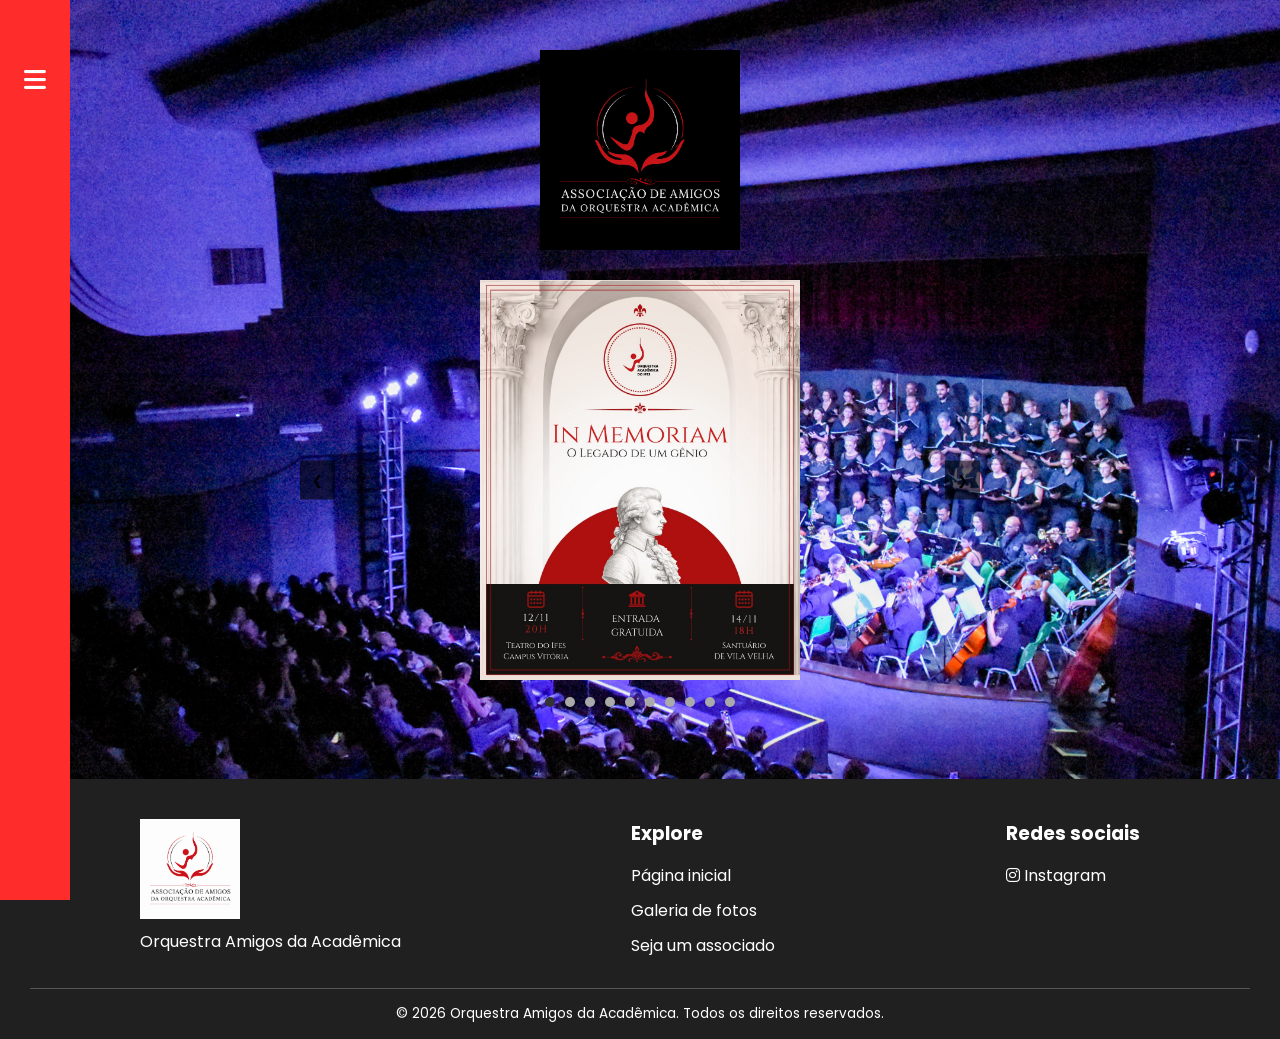
==== index.html @ e2fc2e9f "Update index.html" ====
<!DOCTYPE HTML>

<html>
	<head>
	<meta name="viewport" content="width=device-width, initial-scale=1.0">
    <title>Página principal</title>
    <link rel="stylesheet" href="index_sidebar.css">
	<link rel="stylesheet" href="https://cdnjs.cloudflare.com/ajax/libs/font-awesome/6.5.0/css/all.min.css">
	<link rel="icon" href="logo_branco.jpeg" type="image/jpeg">
	</head>
<body>

	<!-- Carousel of images as background -->
	<div class="background">
	    <img src="orquestra_fundo.jpg" class="active">
	    <img src="orquestra2.jpg">
	    <img src="orquestra3.jpg">
	</div>
	
	
	<!-- SIDEBAR -->
	
	<div class="container">
		
        <aside id="selection-bar">

			<!-- ORCHESTRA LOGO -->
			<div class="selection-bar-header">

				<!-- menu hambúrguer -->
			    <i class="fa-solid fa-bars menu-icon"></i>

				<!--*** logo da associação ***-->
			    <img src="logo_branco.jpeg" class="selection-bar-logo"></img>
					
			</div>

			
            <ul class="selection-bar-nav">
				
                <!-- Sidebar Navigation Link -->
				
				<!-- first option -->
				<li class="selection-bar-item">
					<a href="seja_um_associado.html" class="selection-bar-link">
						<i class="fa-solid fa-bars-staggered"></i>
						<span style="color:black;">Seja um associado!</span>
					</a>
				</li>
				
				<!-- Second option
				<li class="selection-bar-item">
					<a href="galeria.html" class="selection-bar-link">
						<i class="fa-solid fa-bars-staggered"></i>
						<span style="color:black;">Galeria de fotos</span>
					</a>
				</li>
				 -->
				
				<!-- third option -->
				<li class="selection-bar-item">
					<a href="https://www.instagram.com/amigos.academica?mdxt=NXF1NjRubjdqa3ho" class="selection-bar-link">
					    <i class="fa-brands fa-instagram"></i>
					    <span style="color:black;">Siga-nos no Instagram!</span>
					</a>
				</li>
				
				
				
				
            </ul>
        </aside>	
    </div>
	
	<div><img src="logo_preto.jpeg" alt="Logo" class="image"></div>

	<!--
<center>

<select id="cancoes" onchange="carregarCancao()">
	<option value="" disabled selected>Selecione uma opção</optionv></option>
	<option value="cancao_do_paraiso.html">Canção do Paraíso</option>
	<option value="cancao_de_natal.html">Canção de Natal</option>	
</select>
	
</center>


<script>
	function carregarCancao(){
		const select = document.getElementById('cancoes');
		const valor = select.value
		if(valor){
			window.location.href = valor;
		}
	}
</script>
-->
	<!-- NOTÍCIAS -->
	
	<div class="caixa" style="background-color: transparent; margin-top: 30px; text-align: center;">
		<div class="carousel">
		    <button class="prev" style="color: black;" onclick="mudarImagem(-1)">❮</button>
		
		    <img id="imagemCarrossel" src="./requiem_mozart/img1.jpg" alt="Imagem">
		
		    <button class="next" style="color: black;" onclick="mudarImagem(1)">❯</button>
		</div>
		
		<div id="indicadores"></div>
	</div>
		<footer style="color: white;">
		</footer>
	</div>
	<script src="script.js"></script>
	<script src="background.js"></script>
	<footer class="footer">
	    <div class="footer-content">
	
	        <div class="footer-section">
	            <img src="logo_branco.jpeg" alt="Logo da orquestra">
	            <p>Orquestra Amigos da Acadêmica</p>
	        </div>
	
	        <div class="footer-section">
	            <h3>Explore</h3>
	            <a href="index.html">Página inicial</a>
	            <a href="galeria.html">Galeria de fotos</a>
	            <a href="seja_um_associado.html">Seja um associado</a>
	        </div>
	
	        <div class="footer-section">
	            <h3>Redes sociais</h3>
	            <a href="https://www.instagram.com/amigos.academica/">
	                <i class="fa-brands fa-instagram"></i> Instagram
	            </a>
	        </div>
	
	    </div>
	
	    <div class="footer-bottom">
	        <p>&copy; 2026 Orquestra Amigos da Acadêmica. Todos os direitos reservados.</p>
	    </div>
	</footer>
	
</body>
</html>
---- index_sidebar.css ----
@import url('https://fonts.googleapis.com/css2?family=Poppins:wght@400;600&display=swap');

*,
::after,
::before {
    box-sizing: border-box;
    padding: 0;
    margin: 0;
}

a {
    text-decoration: none;
}

li {
    list-style: none;
}

body {
    font-family: 'Poppins', fantasy;
    text-align: left;
	
}

.container {
    display: flex;
}

.botoes {
    display: flex;
    justify-content: center;
    align-items: center;
    gap: 20px;
	padding-top: 20px;
}

@media (max-width: 768px) {
    .botoes {
        flex-direction: column;
        padding-top: 50px;
		padding-bottom: 50px;
        justify-content: flex-start;
    }

	.image {
		padding_left: 80px;
	}
}

.image {
	text-align: center;
	width: 200px;
	height: auto;
	padding-top: 50px;
	display: flex;
	justify-content: center;
	margin: auto;
	display: block;
}

.botao {
    width: 200px;
    height: 120px;
    padding: 0;
    border: none;
    background: transparent;
    cursor: pointer;
    transition: transform 0.3s ease;
}

.botao img {
    width: 100%;
    height: 100%;
    object-fit: contain;
    display: block;
}

.botao:hover {
    transform: scale(1.15);
}

.hero {
    background: url("imagem.jpg") center/cover no-repeat;
    position: relative;
    height: 250px;
    display: flex;
    align-items: flex-start;
    justify-content: center;
}

.titulo {
    position: absolute;
    top: 20px;
    left: 50%;
    transform: translateX(-50%);

    width: calc(100% - 40px);
    max-width: 1000px;

    background: rgba(0, 0, 0, 0.6);
    padding: 15px 20px;
    border-radius: 10px;

    color: white;
    font-size: clamp(1.5rem, 5vw, 3rem);
    text-align: center;
    font-family: Helvetica, sans-serif;
}
	
.titulo h1 {
	  font-size: clamp(1.5rem, 5vw, 3rem);
	  color: white;
}

.main {
    min-height: 100vh;
    width: 100%;
    overflow: hidden;
    transition: all 0.35s ease-in-out;
}

.toggle-btn {
    margin-top: 50px;
    font-size: 1.5rem;
    cursor: pointer;
    color: #FFF;
    padding: 20px;
    width: max-content;
}

.caixa .conteudo {
  flex: 1;
  padding: 20px;
	color: black;
}

#selection-bar {
    position: fixed;
    top: 0;
    left: 0;
    z-index: 1000;

    display: flex;
    flex-direction: column;

    background-color: #ff2c2c;
    width: 70px;
    min-width: 70px;
    height: 100vh;

    overflow: hidden;
    transition: width 0.3s ease;

    @media (max-width: 768px) {
        position: sticky;
        top: 0;
        left: 0;

        width: 100%;
        min-width: 100%;
        height: 60px;

        transition: height 0.3s ease;
    }
}

#selection-bar:hover {
    width: 300px;
    background-color: #ffffff;

    @media (max-width: 768px) {
        width: 100%;
        height: 300px;
    }
}

/* Estado fechado (padrão) */
.selection-bar-link {
    display: flex;
    align-items: center;
    justify-content: center; /* 👈 centraliza ícone */
    padding: 12px;
    gap: 10px; /* 👈 ESSENCIAL */
}

.selection-bar-link:hover {
    background-color: rgba(255,255,255,0.2);
    border-radius: 8px;
}

#selection-bar:hover .selection-bar-link {
    justify-content: flex-start; /* 👈 joga pra esquerda */
    padding-left: 16px;
}

.selection-bar-link span {
    opacity: 0;
    white-space: nowrap;
    transition: opacity 0.2s ease;
}

.selection-bar-link i {
    min-width: 24px;
    text-align: center;
}

#selection-bar:hover .selection-bar-link span {
    opacity: 1;
}

.selection-bar-logo {
    width: 120px;
    opacity: 0;
    transform: scale(0.8);
    transition: all 0.3s ease
}

#selection-bar:hover .selection-bar-logo {
    opacity: 1;
    transform: scale(1);
}

.selection-bar-header {
    display: flex;
    justify-content: center;
    align-items: center;
    gap: 15px;
    padding: 20px 10px;
    min-height: 60px;

	@media (max-width: 768px) {
		justify-content: flex-start;
	    padding: 15px 20px;
	}
}

.menu-icon {
	position: absolute;
    font-size: 25px;
    color: white;
    cursor: pointer;
    flex-shrink: 0;
	opacity: 1;
    transition: opacity 0.2s ease;

	@media (max-width: 768px) {
        left: 20px;
        top: 50%;
        transform: translateY(-50%);
	}
}

#selection-bar:hover .menu-icon {
	opacity: 0;
}

.caixa .photo_container {
  max-width: 640px;
  width: 100%;
  height: auto;
}

.caixa .photo_container > * {
  flex: 1;
}

.overlay { /* blurring the home page title */
  position: absolute;
  inset: 0;
  backdrop-filter: blur(5px);
  background: rgba(0,0,0,0.3);
}

.background {
    position: fixed;
    width: 100%;
    height: 100vh;
    z-index: -1;
	pointer-events: none;
}

.background_noticias {
    position: fixed;
    width: 100%;
    height: 100vh;
    z-index: -1;
	pointer-events: none;
}

.background img {
    position: absolute;
    width: 100%;
    height: 100%;
    object-fit: cover;
    opacity: 0;
    transition: opacity 1.5s;
}

.background_noticias img {
    position: absolute;
    width: 100%;
    height: 100%;
    object-fit: cover;
    opacity: 0;
    transition: opacity 1.5s;
}

.background img.active {
    opacity: 1;
}

.background_noticias img.active {
    opacity: 1;
}

.galeria {
  display: grid;
  grid-template-columns: repeat(3, 1fr);
  gap: 20px;
}

.galeria img {
    width: 100%;
    height: 200px;
    object-fit: cover;
    border-radius: 8px;
}

.carousel {
    position: relative;
    max-width: 700px;
    margin: auto;
    overflow: hidden;
}

.carousel img {
    width: 100%;
    height: 400px;
    object-fit: contain;
    display: block;
}

.carousel button {
    position: absolute;
    top: 50%;
    transform: translateY(-50%);
    background: rgba(0,0,0,0.6);
    color: white;
    border: none;
    padding: 12px;
    cursor: pointer;
    z-index: 2;
}

.prev { left: 10px; }
.next { right: 10px; }

#indicadores {
    text-align: center;
    margin: 12px;
}

.ponto {
    display: inline-block;
    width: 10px;
    height: 10px;
    background: #aaa;
    border-radius: 50%;
    margin: 5px;
    cursor: pointer;
}

.ponto.ativo {
    background: #333;
}

.video-container {
    width: 100%;
    max-width: 700px;
    aspect-ratio: 16 / 9;
    margin: 20px auto;
}

.video-container iframe {
    width: 100%;
    height: 100%;
    border: none;
}

.footer {
    width: 100%;
    background-color: #202020;
    color: white;
    padding: 40px 30px 15px;
    margin-top: 60px;
}

.footer-content {
    display: flex;
    justify-content: space-around;
    align-items: flex-start;
    flex-wrap: wrap;
    gap: 30px;
    max-width: 1200px;
    margin: auto;
}

.footer-section {
    display: flex;
    flex-direction: column;
    gap: 10px;
}

.footer-section img {
    width: 100px;
    object-fit: contain;
}

.footer-section h3 {
    margin-bottom: 5px;
}

.footer-section a {
    color: white;
    transition: color 0.2s ease;
}

.footer-section a:hover {
    color: #ff2c2c;
}

.footer-bottom {
    text-align: center;
    border-top: 1px solid #555;
    margin-top: 30px;
    padding-top: 15px;
    font-size: 0.85rem;
}

@media (max-width: 768px) {
    .footer-content {
        flex-direction: column;
        align-items: center;
        text-align: center;
    }
}
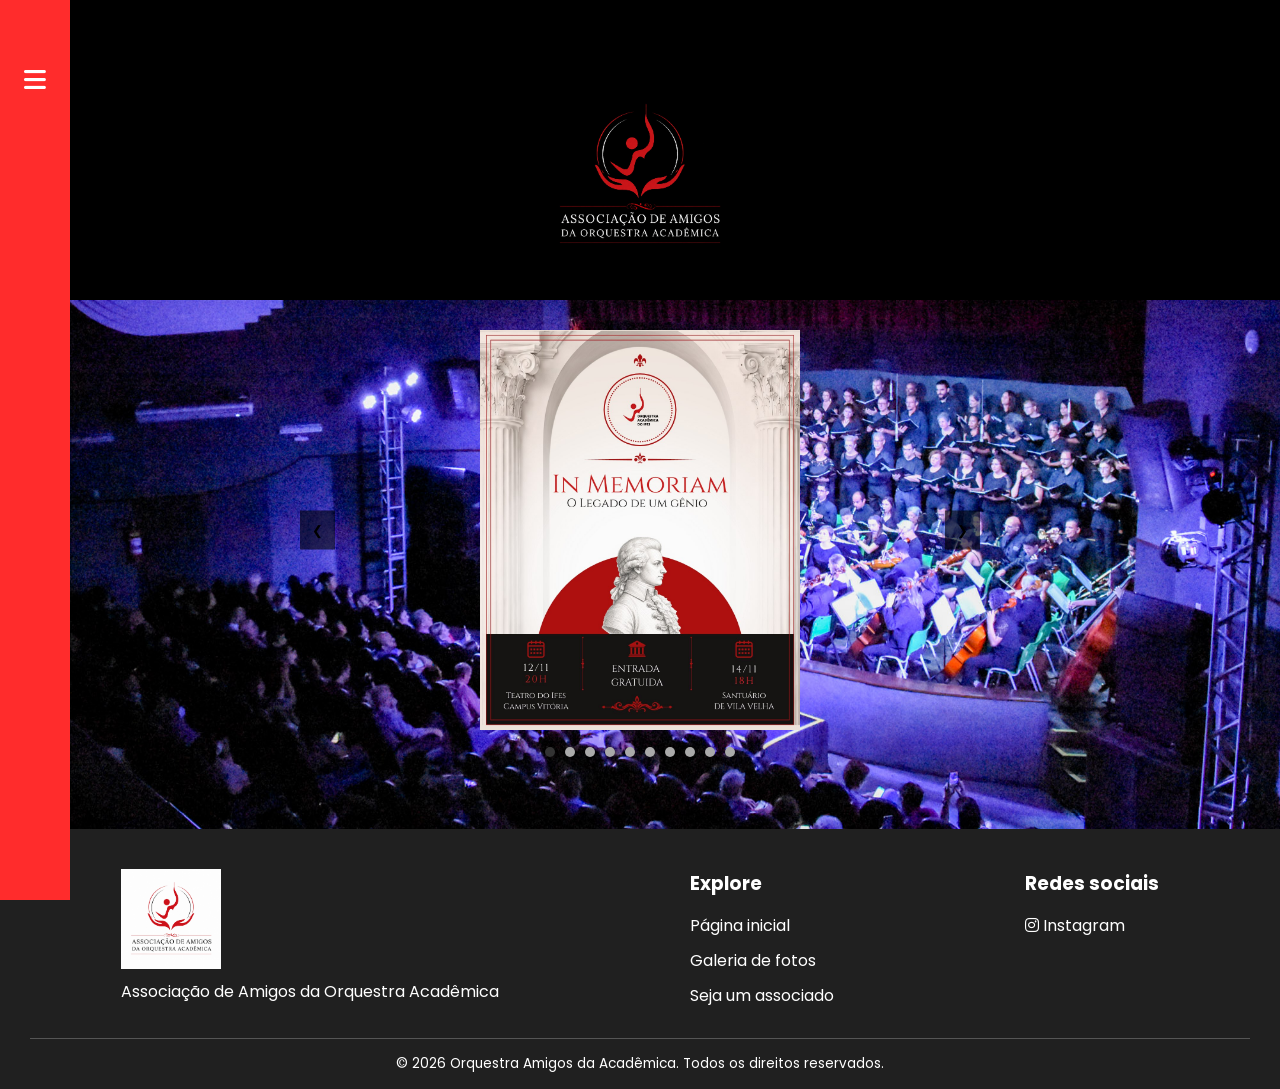
==== commit 26dee4eb: "Update index.html" ====
--- a/index.html
+++ b/index.html
@@ -72,7 +72,7 @@
         </aside>	
     </div>
 	
-	<div><img src="logo_preto.jpeg" alt="Logo" class="image"></div>
+	<div class="faixa-preta"><img src="logo_preto.jpeg" alt="Logo" class="image"></div>
 
 	<!--
 <center>
@@ -109,17 +109,17 @@
 		
 		<div id="indicadores"></div>
 	</div>
-		<footer style="color: white;">
-		</footer>
 	</div>
 	<script src="script.js"></script>
 	<script src="background.js"></script>
+
+	<!--**FOOTER**-->
 	<footer class="footer">
 	    <div class="footer-content">
 	
 	        <div class="footer-section">
 	            <img src="logo_branco.jpeg" alt="Logo da orquestra">
-	            <p>Orquestra Amigos da Acadêmica</p>
+	            <p>Associação de Amigos da Orquestra Acadêmica</p>
 	        </div>
 	
 	        <div class="footer-section">
--- a/index_sidebar.css
+++ b/index_sidebar.css
@@ -444,3 +444,12 @@
         text-align: center;
     }
 }
+
+.faixa-preta {
+    width: 100vw;
+    margin-left: calc(50% - 50vw);
+    background-color: black;
+    color: white;
+    padding: 25px;
+    text-align: center;
+}
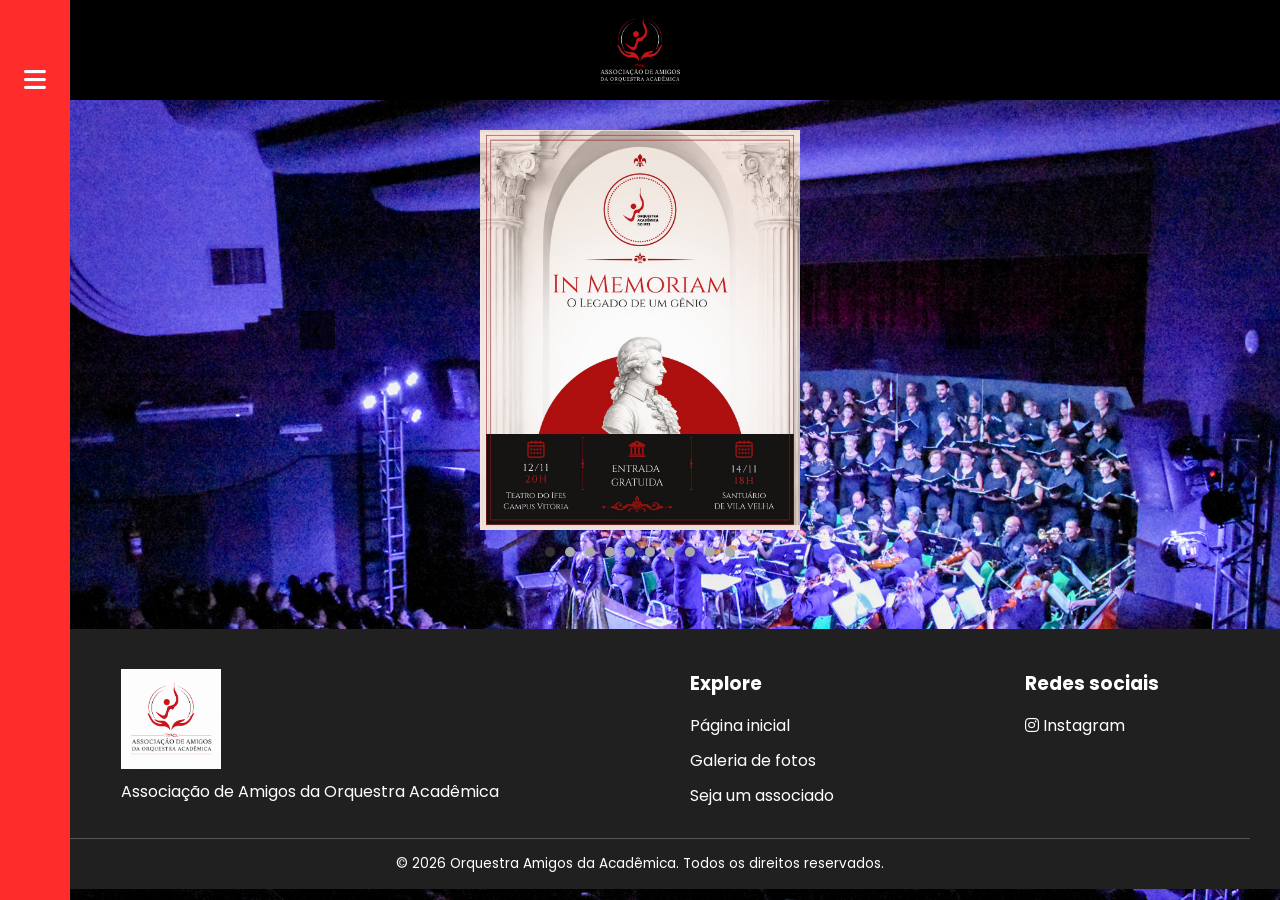
==== commit 52ed5b14: "Update index.html" ====
--- a/index.html
+++ b/index.html
@@ -72,7 +72,7 @@
         </aside>	
     </div>
 	
-	<div class="faixa-preta"><img src="logo_preto.jpeg" alt="Logo" class="image"></div>
+	<div class="faixa-preta"><img src="logo_preto.jpeg" alt="Logo" class="image" style="height: 100px; width: auto; margin-top: 0px; padding: 0px;"></div>
 
 	<!--
 <center>
--- a/index_sidebar.css
+++ b/index_sidebar.css
@@ -446,10 +446,11 @@
 }
 
 .faixa-preta {
-    width: 100vw;
+    width: 100%;
+	height: 100px;
     margin-left: calc(50% - 50vw);
     background-color: black;
     color: white;
-    padding: 25px;
+    padding: 0;
     text-align: center;
 }
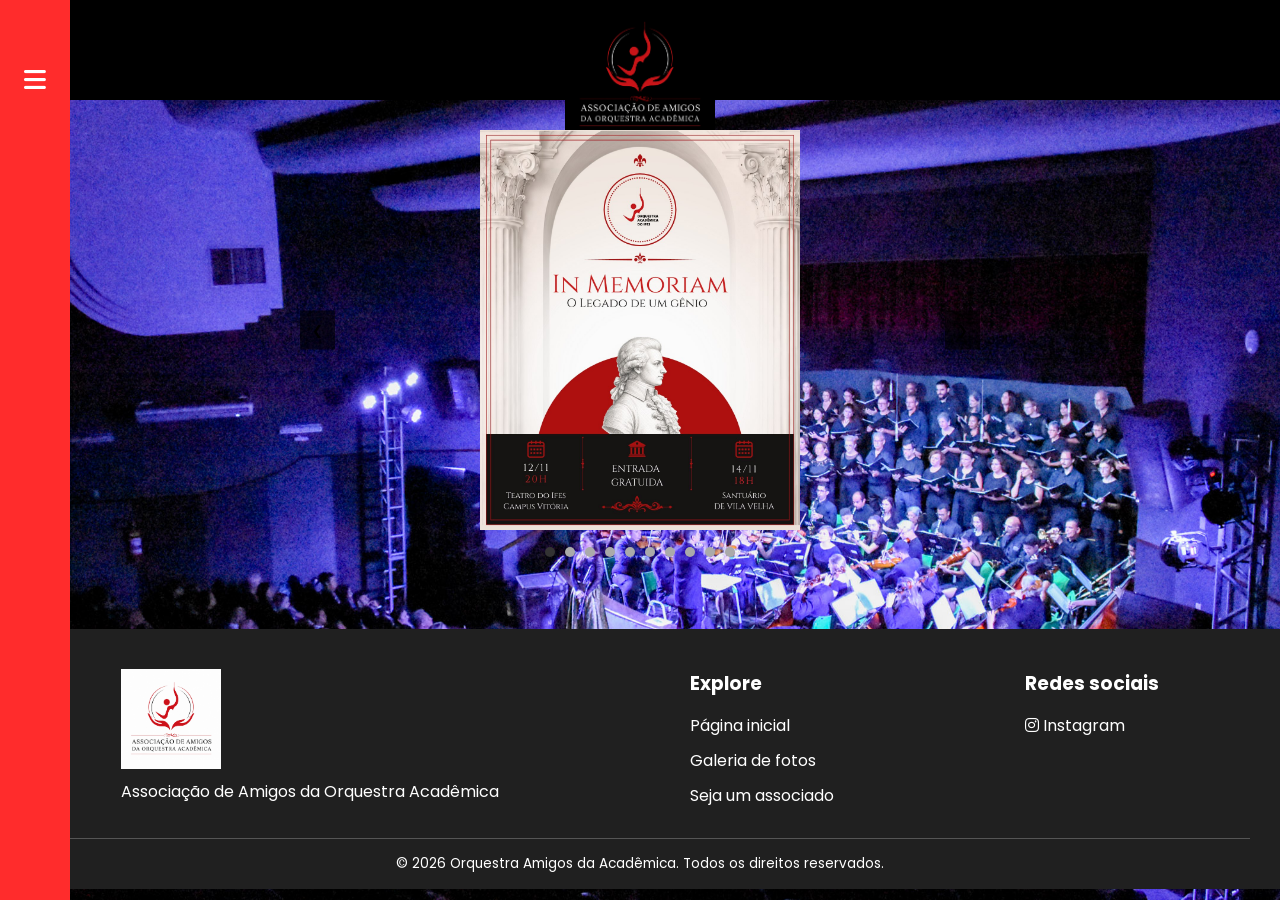
==== commit 6e469aca: "Update index.html" ====
--- a/index.html
+++ b/index.html
@@ -72,7 +72,7 @@
         </aside>	
     </div>
 	
-	<div class="faixa-preta"><img src="logo_preto.jpeg" alt="Logo" class="image" style="height: 100px; width: auto; margin-top: 0px; padding: 0px;"></div>
+	<div class="faixa-preta"><img src="logo_preto.jpeg" alt="Logo" class="image" style="height: 150px; width: auto; margin-top: 0px; padding: 0px;"></div>
 
 	<!--
 <center>
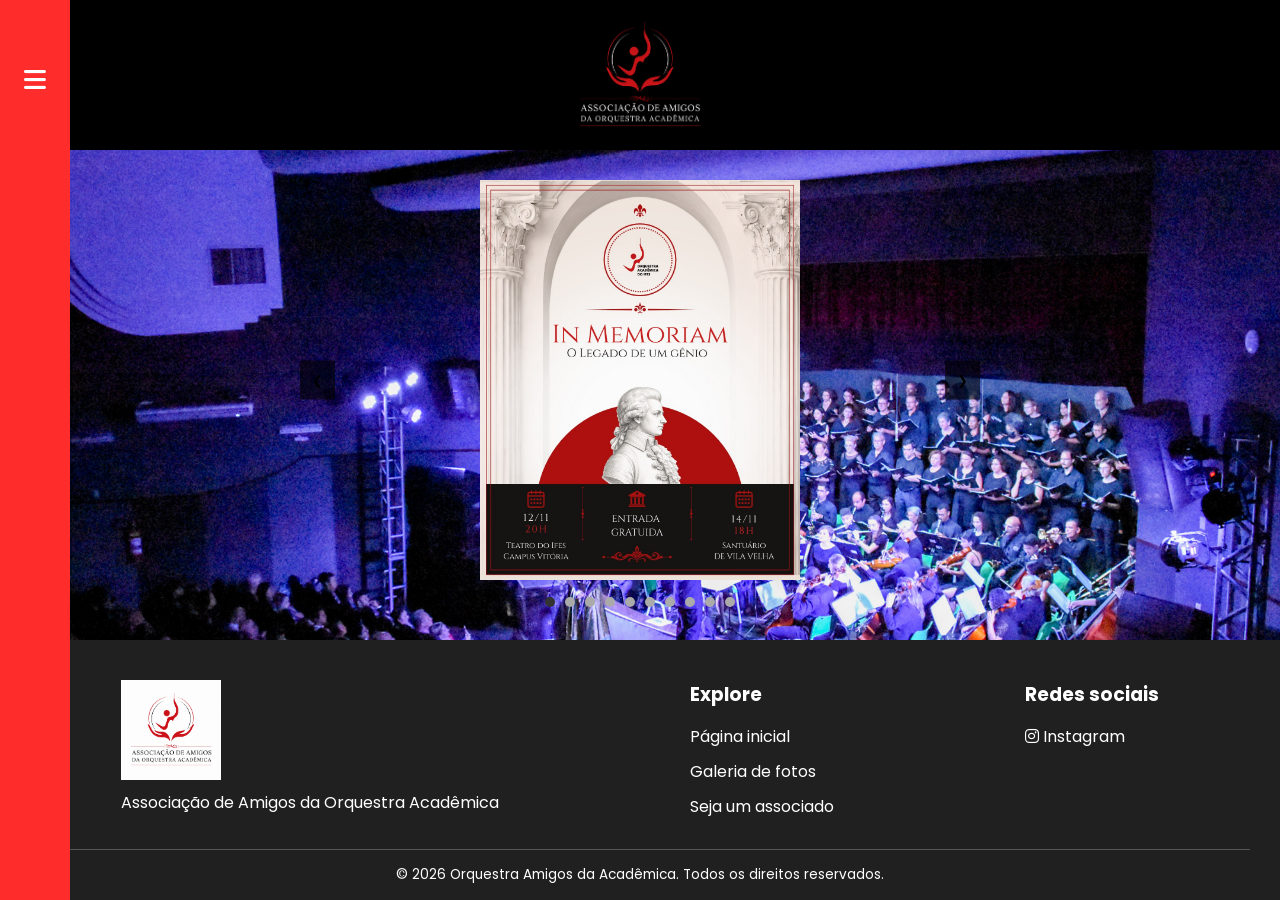
==== commit db2f5574: "Update index.html" ====
--- a/index.html
+++ b/index.html
@@ -59,8 +59,13 @@
 				
 				<!-- third option -->
 				<li class="selection-bar-item">
-					<a href="https://www.instagram.com/amigos.academica?mdxt=NXF1NjRubjdqa3ho" class="selection-bar-link">
+					<a href="https://www.instagram.com/amigos.academica?mdxt=NXF1NjRubjdqa3ho"
+						target="_blank"
+   						rel="noopener noreferrer"
+						class="selection-bar-link">
+						
 					    <i class="fa-brands fa-instagram"></i>
+						
 					    <span style="color:black;">Siga-nos no Instagram!</span>
 					</a>
 				</li>
--- a/index_sidebar.css
+++ b/index_sidebar.css
@@ -19,7 +19,18 @@
 body {
     font-family: 'Poppins', fantasy;
     text-align: left;
-	
+	min-height: 100vh;
+    display: flex;
+    flex-direction: column;
+}
+
+html, body {
+    height: 100%;
+    margin: 0;
+}
+
+main {
+    flex: 1;
 }
 
 .container {
@@ -392,7 +403,7 @@
     background-color: #202020;
     color: white;
     padding: 40px 30px 15px;
-    margin-top: 60px;
+    margin-top: auto;
 }
 
 .footer-content {
@@ -447,7 +458,7 @@
 
 .faixa-preta {
     width: 100%;
-	height: 100px;
+	height: 150px;
     margin-left: calc(50% - 50vw);
     background-color: black;
     color: white;
